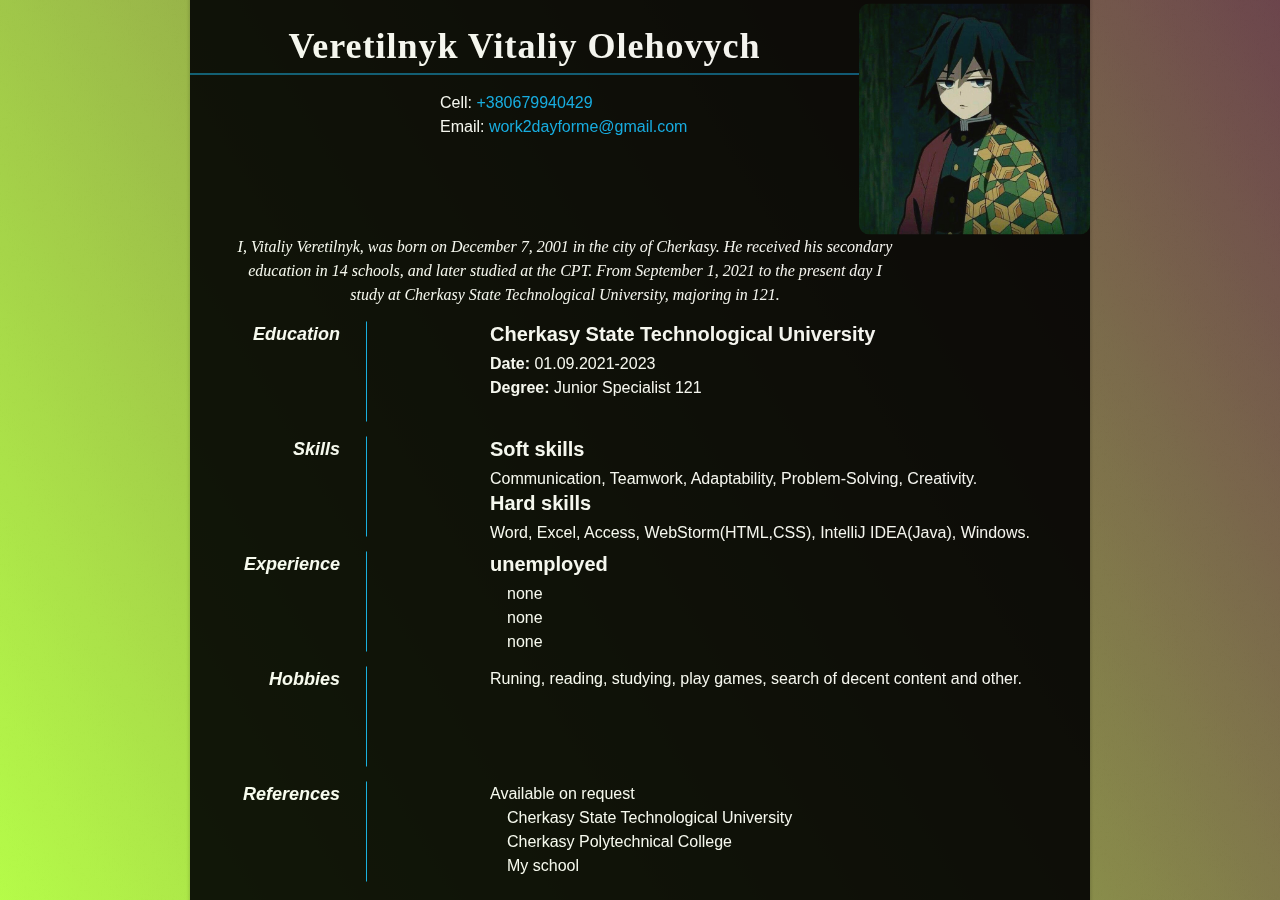
==== 2/index.html @ ddc0c3b8 "Initial commit" ====
<!DOCTYPE html>
<html xmlns="http://www.w3.org/1999/xhtml" xml:lang="en" lang="en">
<head>
     <meta http-equiv="Content-Type" content="text/html; charset=utf-8"/>
    <link rel="stylesheet" href="sss.css">
     <title>Veretilnyk Vitaliy </title>
     <style type="text/css">
        * { margin: 0; padding: 0; }
        body {  font: 16px Helvetica, Sans-Serif; line-height: 24px; background: url(images/noise.jpg); }
        .clear { clear: both; }
        #page-wrap { width: 900px; margin: 40px auto 10px; }
        #pic { width: 231px; border-radius: 10px; float: right; margin: -30px 0 0 0; }
        #contact-info{}
        h1 { text-align:center; margin: 0 0 16px 0; padding: 0 0 16px 0; font-size: 36px; font-weight: bold; letter-spacing: 1px; border-bottom: 1px solid #0aaeef; }
        h2 { font-size: 20px; margin: 0 0 6px 0; position: relative; }
        h2 span { position: absolute; bottom: 0; right: 0; font-style: italic; font-family: Georgia, Serif; font-size: 16px; color: #0aaeef; font-weight: normal; }
        a { color: #0aaeef; text-decoration: none;  }
        ul { margin: 0 0 32px 17px; }
        #objective { width: 750px; float: left; }
        #objective p { font-family: Georgia, Serif; font-style: italic; }
        dt { font-style: italic; font-weight: bold; font-size: 18px; text-align: right; padding: 0 26px 0 0; width: 150px; float: left; height: 100px; border-right: 1px solid #0aaeef;  }
        dd { width: 600px; float: right; }
        .one{margin-left: 40px;margin-right: 40px;text-align: center;}
        dd.clear { float: none; margin: 0; height: 15px; }
        .contact{padding-left: 250px;}
        .ddd{height: 100px;}
     </style>
</head>
<body>
<div class="bg"></div>
<div class="bg bg2"></div>
<div class="bg bg3"></div>
<div class="content">
    <div id="page-wrap">
        <img src="images/24540.jpg" alt="Photo of #fullName" id="pic" />
        <div id="contact-info" class="vcard">
            <h1 class="fn">Veretilnyk Vitaliy Olehovych</h1>
            <p class="contact">
                Cell: <a class="tel"  href="tel:+380679940429">+380679940429</a><br />
                Email: <a class="email" href="mailto:work2dayforme@gmail.com">work2dayforme@gmail.com</a>
            </p>
        </div>
        <div id="objective">
            <p class="one">
                I, Vitaliy Veretilnyk, was born on December 7, 2001 in the city of Cherkasy.

                He received his secondary education in 14 schools, and later studied at the CPT.

                From September 1, 2021 to the present day I study at Cherkasy State Technological University, majoring in 121.
            </p>
        </div>
        <div class="clear"></div>
        <dl>
            <dd class="clear"></dd>

            <dt>Education</dt>
            <dd class="ddd">
                <h2>Cherkasy State Technological University</h2>
                <p><strong>Date:</strong> 01.09.2021-2023<br />
                   <strong>Degree:</strong> Junior Specialist 121</p>
            </dd>

            <dd class="clear"></dd>

            <dt>Skills</dt>
              <dd class="ddd">
                <h2>Soft skills</h2>
                <p>				Communication, Teamwork, Adaptability, Problem-Solving, Creativity.
				</p>
                <h2>Hard skills</h2>
                <p>				Word, Excel, Access, WebStorm(HTML,CSS), IntelliJ IDEA(Java), Windows.
				</p>

            </dd>

            <dd class="clear"></dd>

            <dt>Experience</dt>
            <dd class="ddd">
                <h2>unemployed <span></span></h2>
                <ul type="square">
                    <li>none</li>
                    <li>none</li>
                    <li>none</li>
                </ul> 
            </dd>

            <dd class="clear"></dd>

            <dt>Hobbies</dt>
              <dd class="ddd">
			Runing, reading, studying, play games, search of decent content and other.
			</dd>

            <dd class="clear"></dd>

            <dt>References</dt>
              <dd class="ddd">Available on request
				<ul  type="square">
					<li><a class="mylink" href="https://chdtu.edu.ua">Cherkasy State Technological University</a></li>
					<li><a class="mylink" href="https://polytechnic.ck.ua/">Cherkasy Polytechnical College</a></li>
                    <li><a class="mylink" href="https://www.youtube.com/watch?v=cZ5_ACF5w4E&ab_channel=Benedixhion-Topic">My school</a></li>
				</ul>
			</dd>

            <dd class="clear"></dd>

        </dl>


    </div>
</div>
</body>
</html>
---- 2/sss.css ----
.bg {
    animation:slide 3s ease-in-out infinite alternate;
    background-image: linear-gradient(-120deg, #572934 20%, greenyellow 80% );
    bottom:0;
    left:-50%;
    opacity:.5;
    position:fixed;
    right:-50%;
    top:0;
    z-index:-1;
}
.bg2 {
    animation-direction:alternate-reverse;
    animation-duration:3s;
}

.bg3 {
    animation-duration:2s;
}

.content {
    background-color:black;
    opacity: .9;
    color: white;
    border-radius:.25em;
    box-shadow:0 0 .25em rgba(0,0,0,.25);
    box-sizing:border-box;
    left:50%;
    position:fixed;

    top:50%;
    transform:translate(-50%, -50%);
}
.mylink{
    color: white;
    text-decoration: none;
    list-style-type: none;
}
ul{
    list-style-type: none;
}

h1 {
    font-family:"A.C.M.E";
    letter-spacing: 5px;
}

@keyframes slide {
    0% {
        transform:translateX(-25%);
    }
    100% {
        transform:translateX(25%);
    }
}
a:hover {
    color: yellowgreen;

}
@media screen and (max-width:450px) {

}
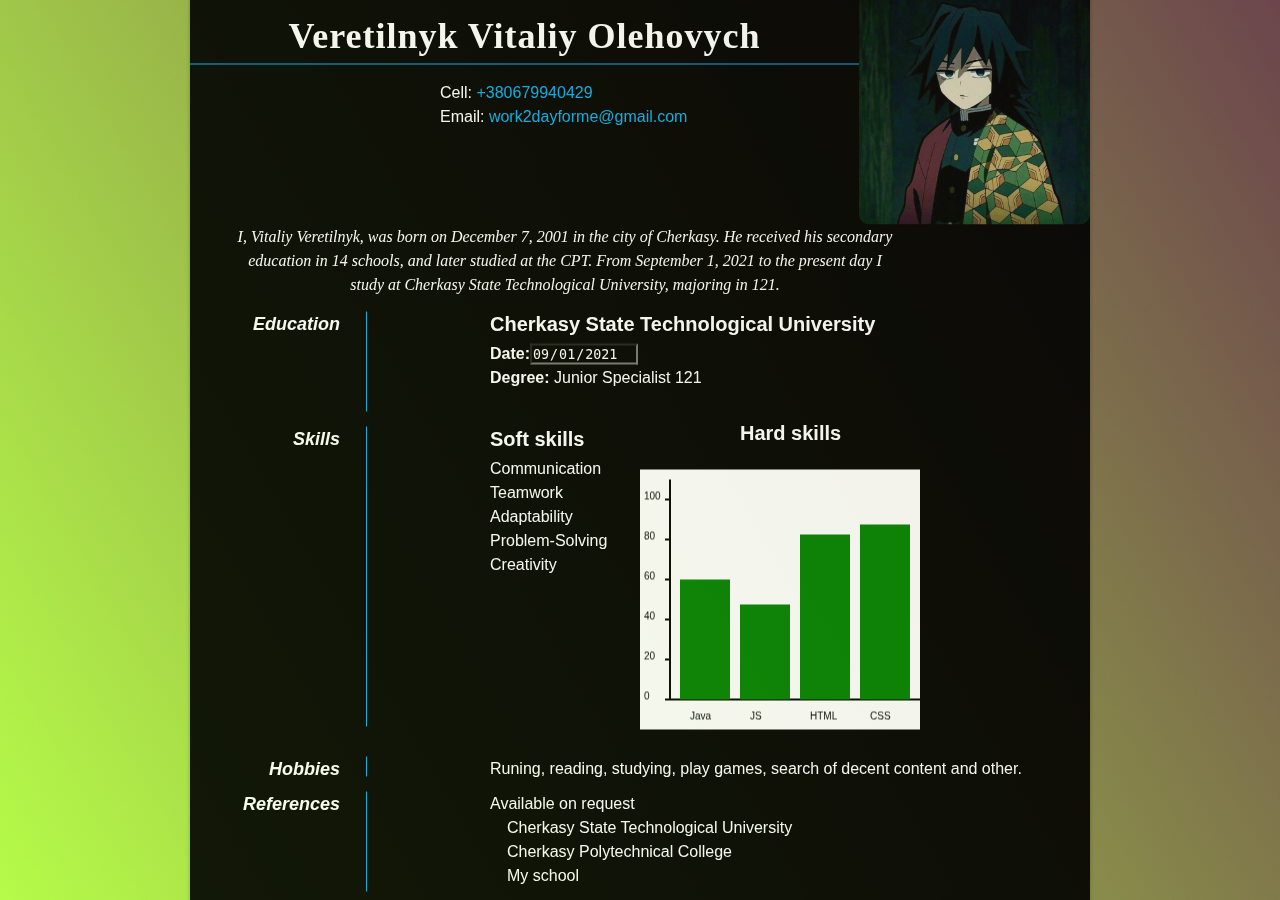
==== commit 4704d922: "фів" ====
--- a/2/index.html
+++ b/2/index.html
@@ -25,6 +25,7 @@
         .contact{padding-left: 250px;}
         .ddd{height: 100px;}
      </style>
+
 </head>
 <body>
 <div class="bg"></div>
@@ -56,39 +57,70 @@
             <dt>Education</dt>
             <dd class="ddd">
                 <h2>Cherkasy State Technological University</h2>
-                <p><strong>Date:</strong> 01.09.2021-2023<br />
+                <p><strong>Date:</strong><input type='date' value="2021-09-01"min="2021-09-01" max="2023-09-01" style="background-color: black;color: white;" ><br />
                    <strong>Degree:</strong> Junior Specialist 121</p>
             </dd>
 
             <dd class="clear"></dd>
 
-            <dt>Skills</dt>
-              <dd class="ddd">
-                <h2>Soft skills</h2>
-                <p>				Communication, Teamwork, Adaptability, Problem-Solving, Creativity.
-				</p>
-                <h2>Hard skills</h2>
-                <p>				Word, Excel, Access, WebStorm(HTML,CSS), IntelliJ IDEA(Java), Windows.
-				</p>
+            <dt id="Skills">Skills</dt>
+              <dd class="ddd" >
+                  <script>
 
+                  </script>
+                  <h2 >Soft skills</h2>
+                      <p>Communication</p>
+                      <p>Teamwork</p>
+                      <p>Adaptability</p>
+                      <p>Problem-Solving</p>
+                      <p>Creativity</p>
+
+                  <h2 style ="    margin-left: 250px;    bottom: 50%;    position: fixed;">Hard skills</h2>
+                  <canvas style="background-color: white;    margin-left: 150px;    bottom: 20%;    position: fixed;" width="280" height="260" id="canvas"></canvas>
+                  <script>
+
+                      let canvas = document.getElementById('canvas');
+
+                      let ctx = canvas.getContext('2d');
+
+                      ctx.fillStyle = "black";
+                      ctx.lineWidth = 2.0;
+                      ctx.beginPath();
+                      ctx.moveTo(30, 10);
+                      ctx.lineTo(30, 230);
+                      ctx.lineTo(400, 230);
+                      ctx.stroke();
+
+                      ctx.fillStyle = "black";
+                      for (let i = 0; i < 6; i++) {
+                          ctx.fillText((5 - i) *20 + "", 4, i * 40 + 30);
+                          ctx.beginPath();
+                          ctx.moveTo(25, i * 40 + 30);
+                          ctx.lineTo(30, i * 40 + 30);
+                          ctx.stroke();
+                      }
+
+                      let labels = ["Java", "JS", "HTML", "CSS"];
+                      for (let i = 0; i < 4; i++) {
+                          ctx.fillText(labels[i], 50 + i * 60, 250);
+                      }
+
+                      let data = [24, 19,33 , 35];
+                      //data its ur (data*2)+20
+                      ctx.fillStyle = "green";
+                      for (let i = 0; i < data.length; i++) {
+                          let dp = data[i];
+                          ctx.fillRect(40 + i*60, 230-dp*5 , 50, (dp*5));
+                      }
+                  </script>
             </dd>
 
             <dd class="clear"></dd>
 
-            <dt>Experience</dt>
-            <dd class="ddd">
-                <h2>unemployed <span></span></h2>
-                <ul type="square">
-                    <li>none</li>
-                    <li>none</li>
-                    <li>none</li>
-                </ul> 
-            </dd>
-
             <dd class="clear"></dd>
 
-            <dt>Hobbies</dt>
-              <dd class="ddd">
+            <dt id="Hobbies">Hobbies</dt>
+              <dd style="height: 20px" class="ddd">
 			Runing, reading, studying, play games, search of decent content and other.
 			</dd>
 
@@ -101,8 +133,8 @@
 					<li><a class="mylink" href="https://polytechnic.ck.ua/">Cherkasy Polytechnical College</a></li>
                     <li><a class="mylink" href="https://www.youtube.com/watch?v=cZ5_ACF5w4E&ab_channel=Benedixhion-Topic">My school</a></li>
 				</ul>
-			</dd>
 
+              </dd>
             <dd class="clear"></dd>
 
         </dl>
--- a/2/sss.css
+++ b/2/sss.css
@@ -59,4 +59,12 @@
 }
 @media screen and (max-width:450px) {
 
+}
+#Skills{
+    height: 300px;
+    border-right: 1px solid #0aaeef;
+}
+#Hobbies{
+    height: 20px;
+
 }